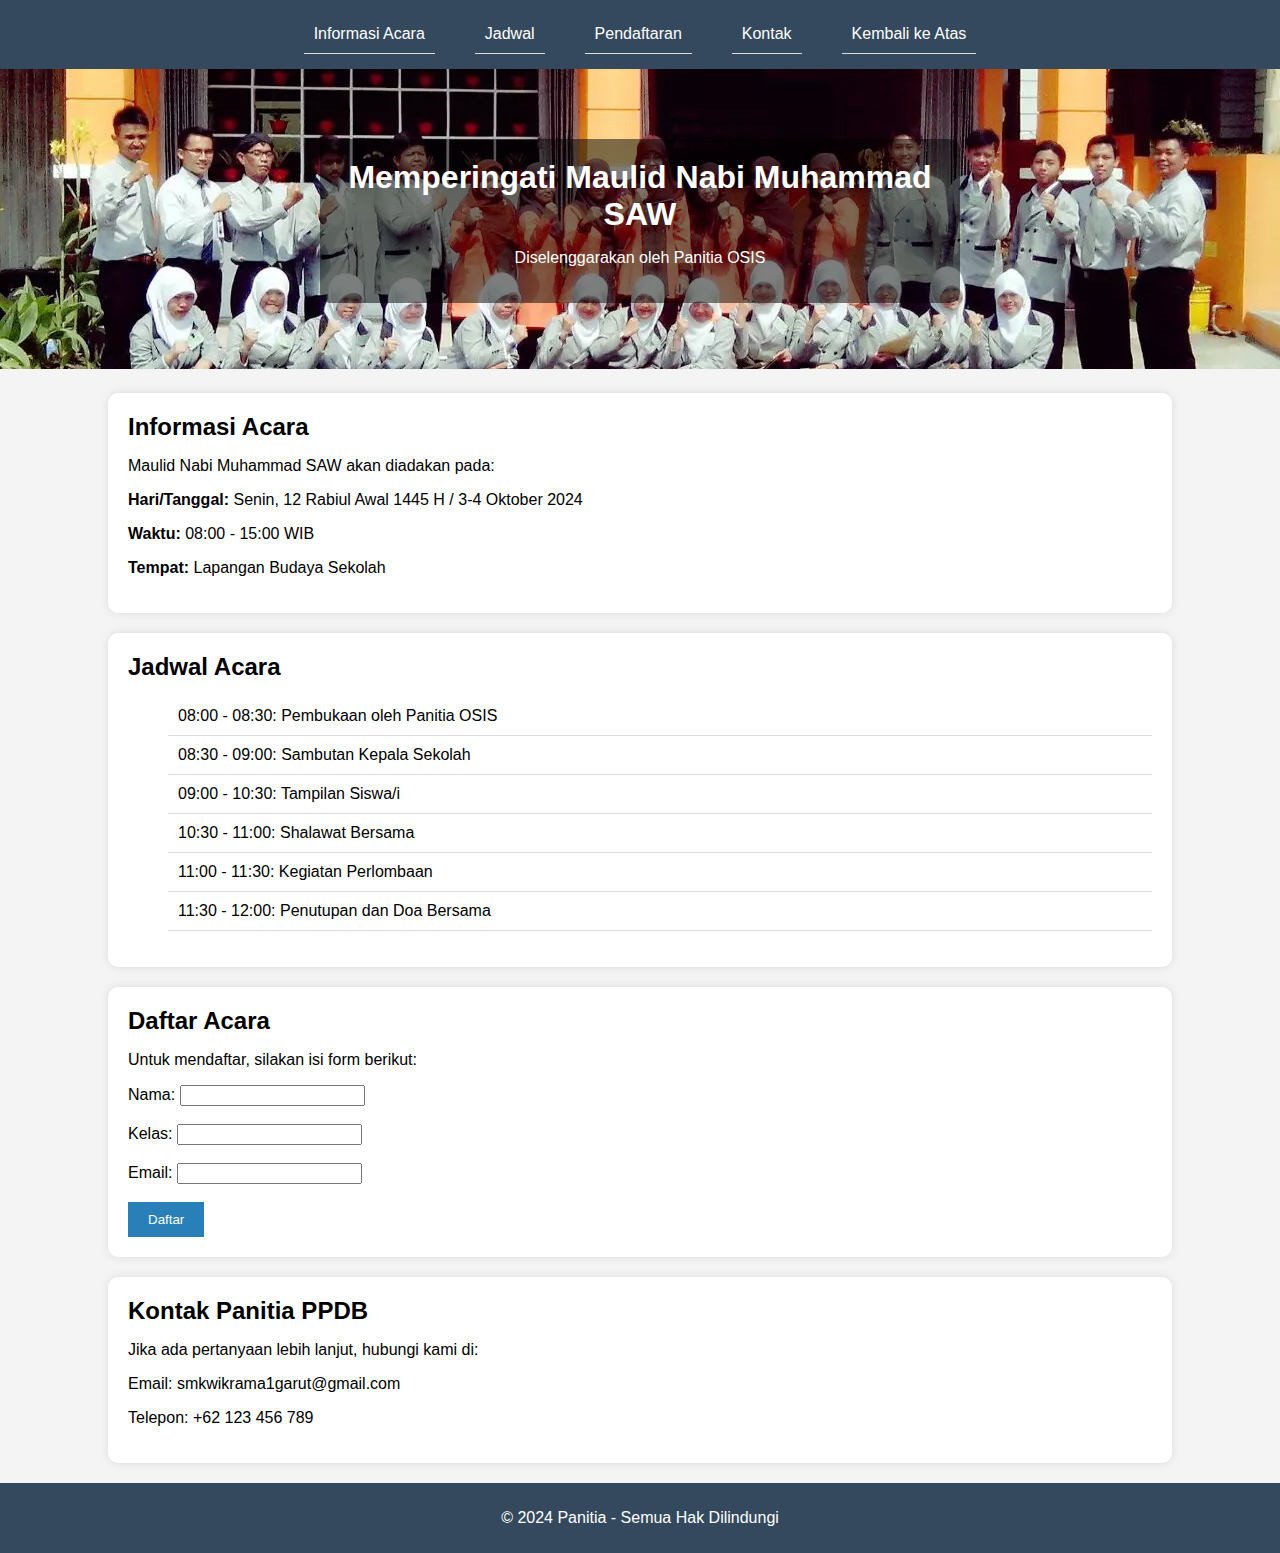
==== index.html @ cec7f433 "Initial commit: Menambahkan file index.html, style.css, script.js, dan folder assets" ====
<!DOCTYPE html>
<html lang="id">
<head>
    <meta charset="UTF-8">
    <meta name="viewport" content="width=device-width, initial-scale=1.0">
    <title>Maulid Nabi Sekolah</title>
    <link rel="stylesheet" href="style.css">
</head>
<body>
    <!-- Navigation Bar -->
    <nav id="navbar">
        <ul>
            <li><a href="#main-event">Informasi Acara</a></li>
            <li><a href="#schedule">Jadwal</a></li>
            <li><a href="#registration">Pendaftaran</a></li>
            <li><a href="#contact">Kontak</a></li>
            <li><a href="#" id="back-to-top">Kembali ke Atas</a></li>
        </ul>
    </nav>

    <!-- Header Section -->
    <header>
        <img src="assets/img/asset2.webp" alt="Gambar Sekolah" class="header-img">
        <div class="header-content">
            <h1>Memperingati Maulid Nabi Muhammad SAW</h1>
            <p>Diselenggarakan oleh Panitia OSIS</p>
        </div>
    </header>

    <!-- Main Event Section -->
    <section id="main-event">
        <h2>Informasi Acara</h2>
        <p>Maulid Nabi Muhammad SAW akan diadakan pada:</p>
        <p><strong>Hari/Tanggal:</strong> Senin, 12 Rabiul Awal 1445 H / 3-4 Oktober 2024</p>
        <p><strong>Waktu:</strong> 08:00 - 15:00 WIB</p>
        <p><strong>Tempat:</strong> Lapangan Budaya Sekolah</p>
    </section>

    <!-- Schedule Section -->
    <section id="schedule">
        <h2>Jadwal Acara</h2>
        <ul>
            <li>08:00 - 08:30: Pembukaan oleh Panitia OSIS</li>
            <li>08:30 - 09:00: Sambutan Kepala Sekolah</li>
            <li>09:00 - 10:30: Tampilan Siswa/i</li>
            <li>10:30 - 11:00: Shalawat Bersama</li>
            <li>11:00 - 11:30: Kegiatan Perlombaan</li>
            <li>11:30 - 12:00: Penutupan dan Doa Bersama</li>
        </ul>
    </section>

    <!-- Registration Section -->
    <section id="registration">
        <h2>Daftar Acara</h2>
        <p>Untuk mendaftar, silakan isi form berikut:</p>
        <form>
            <label for="nama">Nama:</label>
            <input type="text" id="nama" name="nama" required><br><br>
            
            <label for="kelas">Kelas:</label>
            <input type="text" id="kelas" name="kelas" required><br><br>
            
            <label for="email">Email:</label>
            <input type="email" id="email" name="email" required><br><br>
            
            <button type="submit">Daftar</button>
        </form>
    </section>

    <!-- Contact Section -->
    <section id="contact">
        <h2>Kontak Panitia PPDB</h2>
        <p>Jika ada pertanyaan lebih lanjut, hubungi kami di:</p>
        <p>Email: smkwikrama1garut@gmail.com</p>
        <p>Telepon: +62 123 456 789</p>
    </section>

    <!-- Footer Section -->
    <footer>
        <p>&copy; 2024 Panitia - Semua Hak Dilindungi</p>
    </footer>

    <!-- Include JavaScript -->
    <script src="script.js"></script>
</body>
</html>
---- style.css ----
/* Global Styles */
body {
    font-family: Arial, sans-serif;
    background: #f4f4f4;
    margin: 0;
    padding: 0;
}

header {
    position: relative;
    text-align: center;
    color: white;
}

/* Mengubah gaya gambar header */
.header-img {
    width: 100%; /* Pastikan gambar memenuhi lebar */
    height: 300px; /* Tinggi gambar diatur lebih besar */
    object-fit: cover; /* Memastikan gambar terpotong secara proporsional */
    object-position: center; /* Posisikan gambar di tengah */
}

.header-content {
    position: absolute;
    top: 50%;
    left: 50%;
    transform: translate(-50%, -50%);
    background: rgba(0, 0, 0, 0.5); /* Tambahkan latar belakang gelap transparan untuk kontras */
    padding: 20px;
    border-radius: 10px;
}

h1, h2 {
    margin: 0;
}

nav {
    background-color: #34495e;
    color: white;
    padding: 15px 0;
    position: sticky;
    top: 0;
    z-index: 1000;
}

nav ul {
    list-style-type: none;
    margin: 0;
    padding: 0;
    display: flex;
    justify-content: center;
}

nav ul li {
    margin: 0 20px;
}

nav ul li a {
    color: white;
    text-decoration: none;
}

nav ul li a:hover {
    text-decoration: underline;
}

#main-event, #schedule, #registration, #contact {
    background: white;
    margin: 20px auto;
    padding: 20px;
    width: 80%;
    border-radius: 10px;
    box-shadow: 0px 0px 10px rgba(0,0,0,0.1);
}

ul {
    list-style-type: none;
}

li {
    padding: 10px;
    border-bottom: 1px solid #ddd;
}

footer {
    text-align: center;
    padding: 10px;
    background: #34495e;
    color: white;
}

button {
    padding: 10px 20px;
    background-color: #2980b9;
    color: white;
    border: none;
    cursor: pointer;
}

button:hover {
    background-color: #3498db;
}
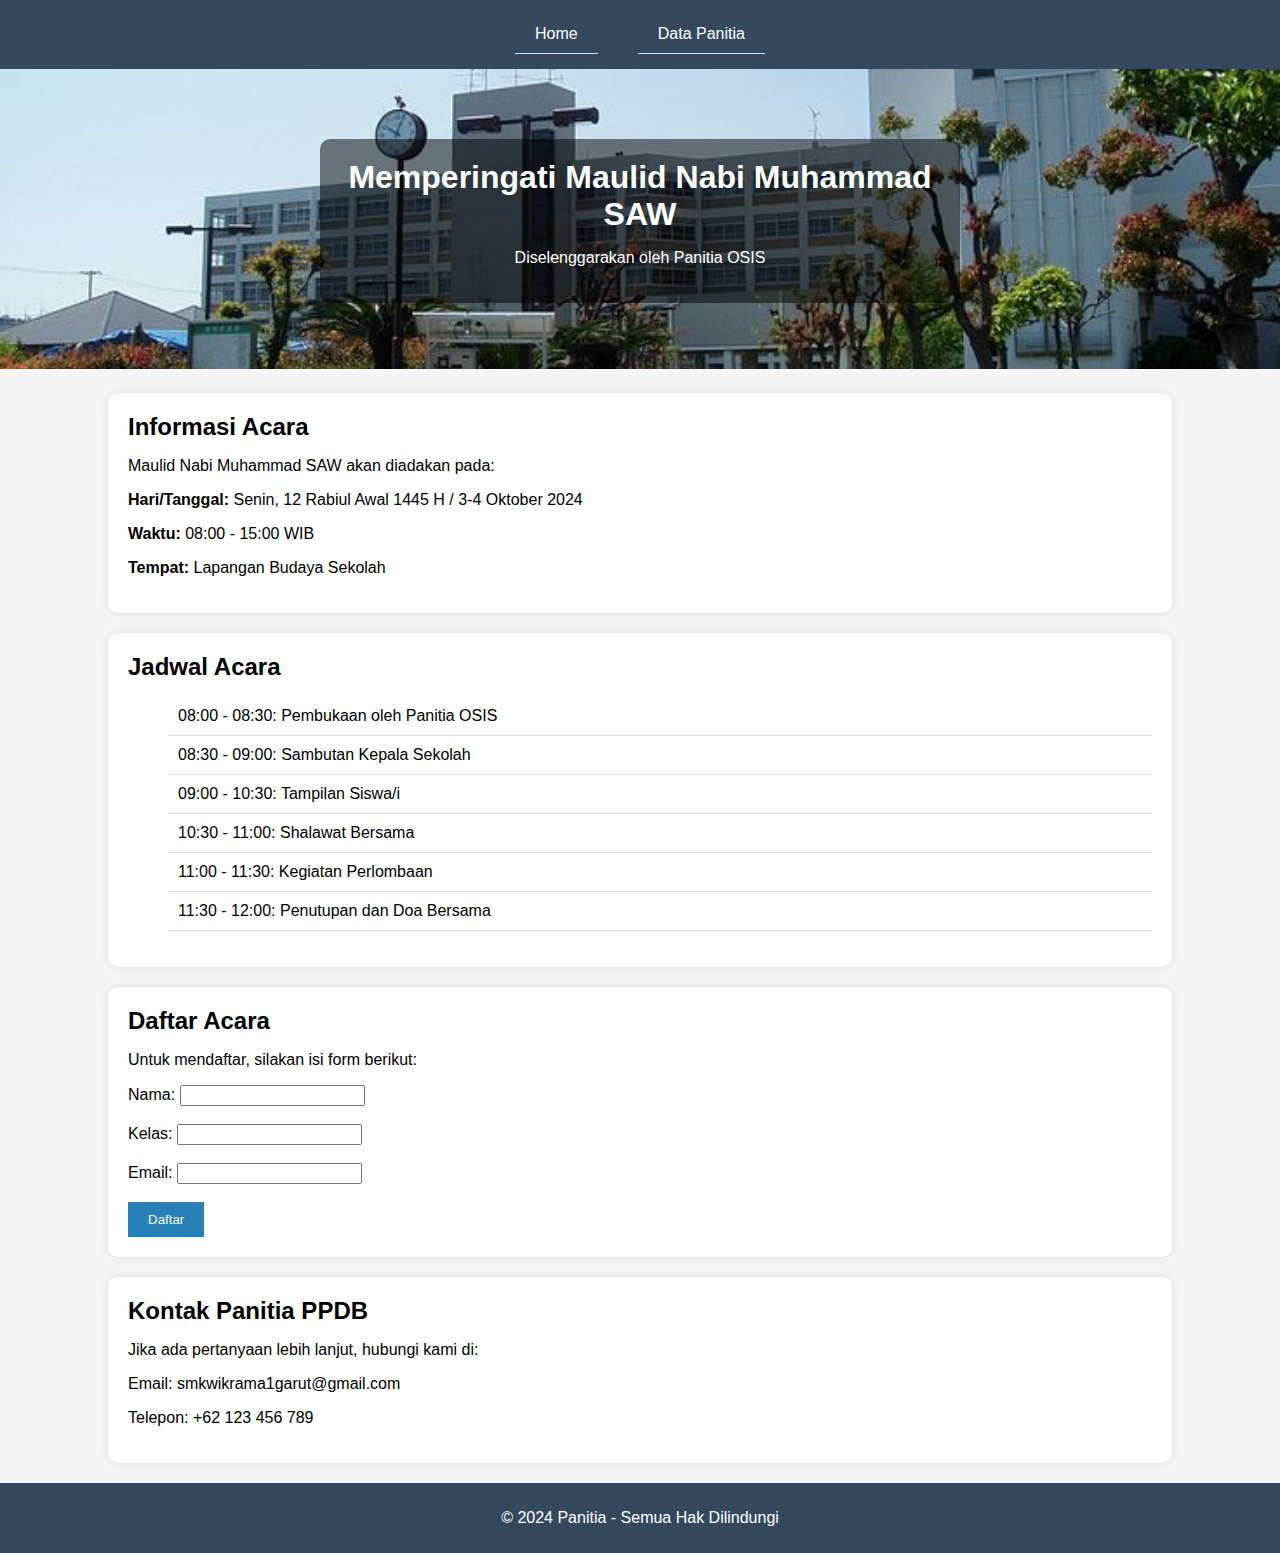
==== commit 132ce58e: "menambahkan navbar" ====
--- a/index.html
+++ b/index.html
@@ -8,19 +8,17 @@
 </head>
 <body>
     <!-- Navigation Bar -->
-    <nav id="navbar">
-        <ul>
-            <li><a href="#main-event">Informasi Acara</a></li>
-            <li><a href="#schedule">Jadwal</a></li>
-            <li><a href="#registration">Pendaftaran</a></li>
-            <li><a href="#contact">Kontak</a></li>
-            <li><a href="#" id="back-to-top">Kembali ke Atas</a></li>
-        </ul>
-    </nav>
+<nav id="navbar">
+    <ul>
+        <li><a href="index.html">Home</a></li> <!-- Link ke halaman utama -->
+        <li><a href="datapanitia.html">Data Panitia</a></li> <!-- Link ke halaman Data Panitia -->
+    </ul>
+</nav>
+
 
     <!-- Header Section -->
     <header>
-        <img src="assets/img/asset2.webp" alt="Gambar Sekolah" class="header-img">
+        <img src="asset/img/asset5.jpg" alt="Gambar Sekolah" class="header-img">
         <div class="header-content">
             <h1>Memperingati Maulid Nabi Muhammad SAW</h1>
             <p>Diselenggarakan oleh Panitia OSIS</p>
@@ -83,4 +81,4 @@
     <!-- Include JavaScript -->
     <script src="script.js"></script>
 </body>
-</html>
+</html>--- a/style.css
+++ b/style.css
@@ -58,10 +58,14 @@
 nav ul li a {
     color: white;
     text-decoration: none;
+    padding: 5px 10px; /* Tambahkan padding untuk area klik lebih luas */
+    transition: background-color 0.3s, color 0.3s; /* Transisi untuk efek hover */
 }
 
 nav ul li a:hover {
-    text-decoration: underline;
+    background-color: #2980b9; /* Warna latar belakang saat hover */
+    color: white; /* Warna teks saat hover */
+    border-radius: 5px; /* Tambahkan border radius untuk efek melingkar */
 }
 
 #main-event, #schedule, #registration, #contact {
@@ -100,3 +104,81 @@
 button:hover {
     background-color: #3498db;
 }
+
+/* === Responsive Media Queries === */
+@media (max-width: 1024px) {
+    nav ul {
+        display: block; /* Ubah ke tampilan vertikal */
+        text-align: center;
+    }
+
+    nav ul li {
+        margin: 10px 0; /* Atur margin untuk menu */
+    }
+}
+
+@media (max-width: 768px) {
+    .header-img {
+        height: 250px; /* Sesuaikan tinggi gambar untuk tablet */
+    }
+
+    #main-event, #schedule, #registration, #contact {
+        width: 90%; /* Perbesar lebar kontainer pada tablet */
+    }
+
+    .header-content {
+        padding: 15px; /* Perkecil padding konten header */
+    }
+}
+
+@media (max-width: 480px) {
+    .header-img {
+        height: 200px; /* Sesuaikan tinggi gambar untuk mobile */
+    }
+
+    nav ul {
+        display: block; /* Ubah tampilan menu menjadi blok */
+    }
+
+    nav ul li {
+        margin: 5px 0; /* Perkecil margin pada menu */
+    }
+
+    .header-content h1 {
+        font-size: 20px; /* Sesuaikan ukuran font judul */
+    }
+
+    .header-content h2 {
+        font-size: 16px; /* Sesuaikan ukuran font subjudul */
+    }
+
+    #main-event, #schedule, #registration, #contact {
+        width: 95%; /* Perbesar lebar kontainer pada layar kecil */
+    }
+
+    button {
+        width: 100%; /* Buat tombol memenuhi lebar */
+        margin-top: 10px; /* Tambahkan jarak di atas tombol */
+    }
+}
+
+@media (max-width: 320px) {
+    .header-img {
+        height: 150px; /* Sesuaikan tinggi gambar untuk layar kecil */
+    }
+
+    .header-content h1 {
+        font-size: 18px; /* Sesuaikan ukuran font judul */
+    }
+
+    .header-content h2 {
+        font-size: 14px; /* Sesuaikan ukuran font subjudul */
+    }
+}
+
+@media (max-width: 280px) {
+    .header-img {
+        height: 120px; /* Sesuaikan tinggi gambar untuk layar kecil */
+    }
+
+    .header-content h1 {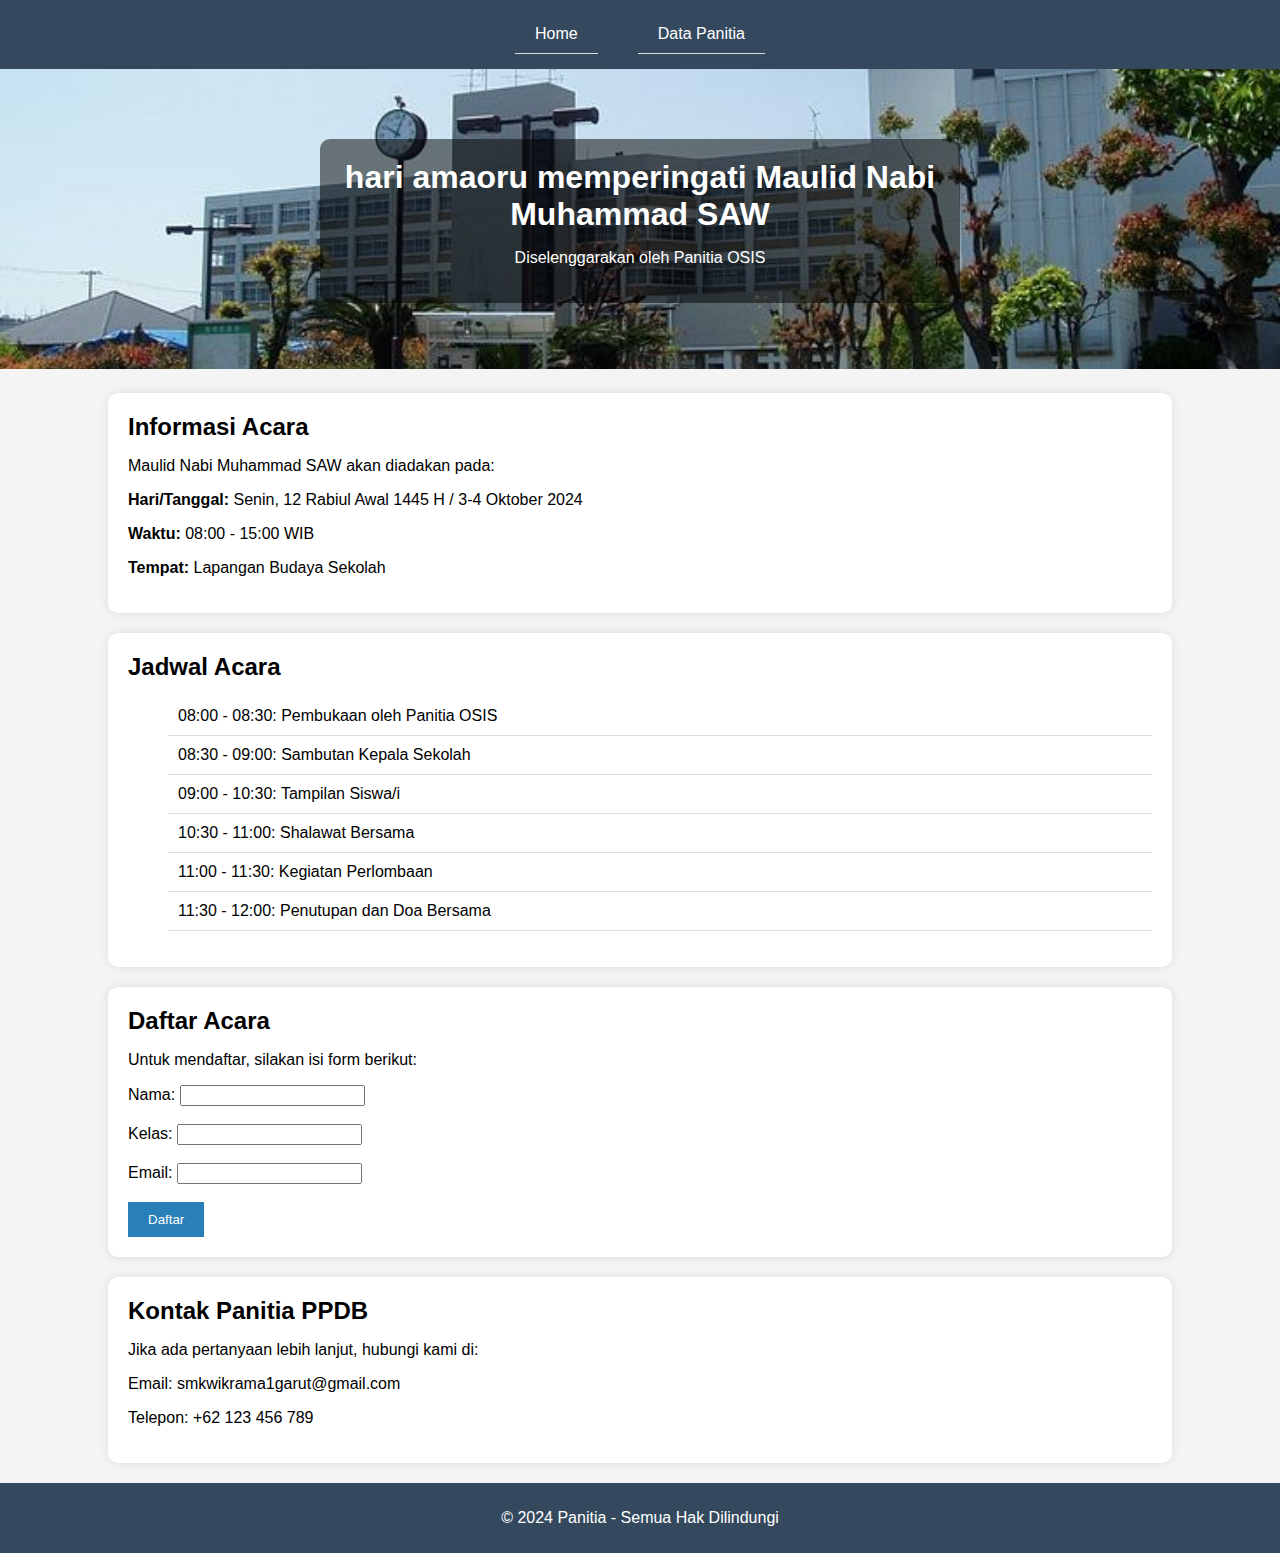
==== commit 32f864f3: "amara" ====
--- a/index.html
+++ b/index.html
@@ -20,7 +20,7 @@
     <header>
         <img src="asset/img/asset5.jpg" alt="Gambar Sekolah" class="header-img">
         <div class="header-content">
-            <h1>Memperingati Maulid Nabi Muhammad SAW</h1>
+            <h1>hari amaoru memperingati Maulid Nabi Muhammad SAW</h1>
             <p>Diselenggarakan oleh Panitia OSIS</p>
         </div>
     </header>
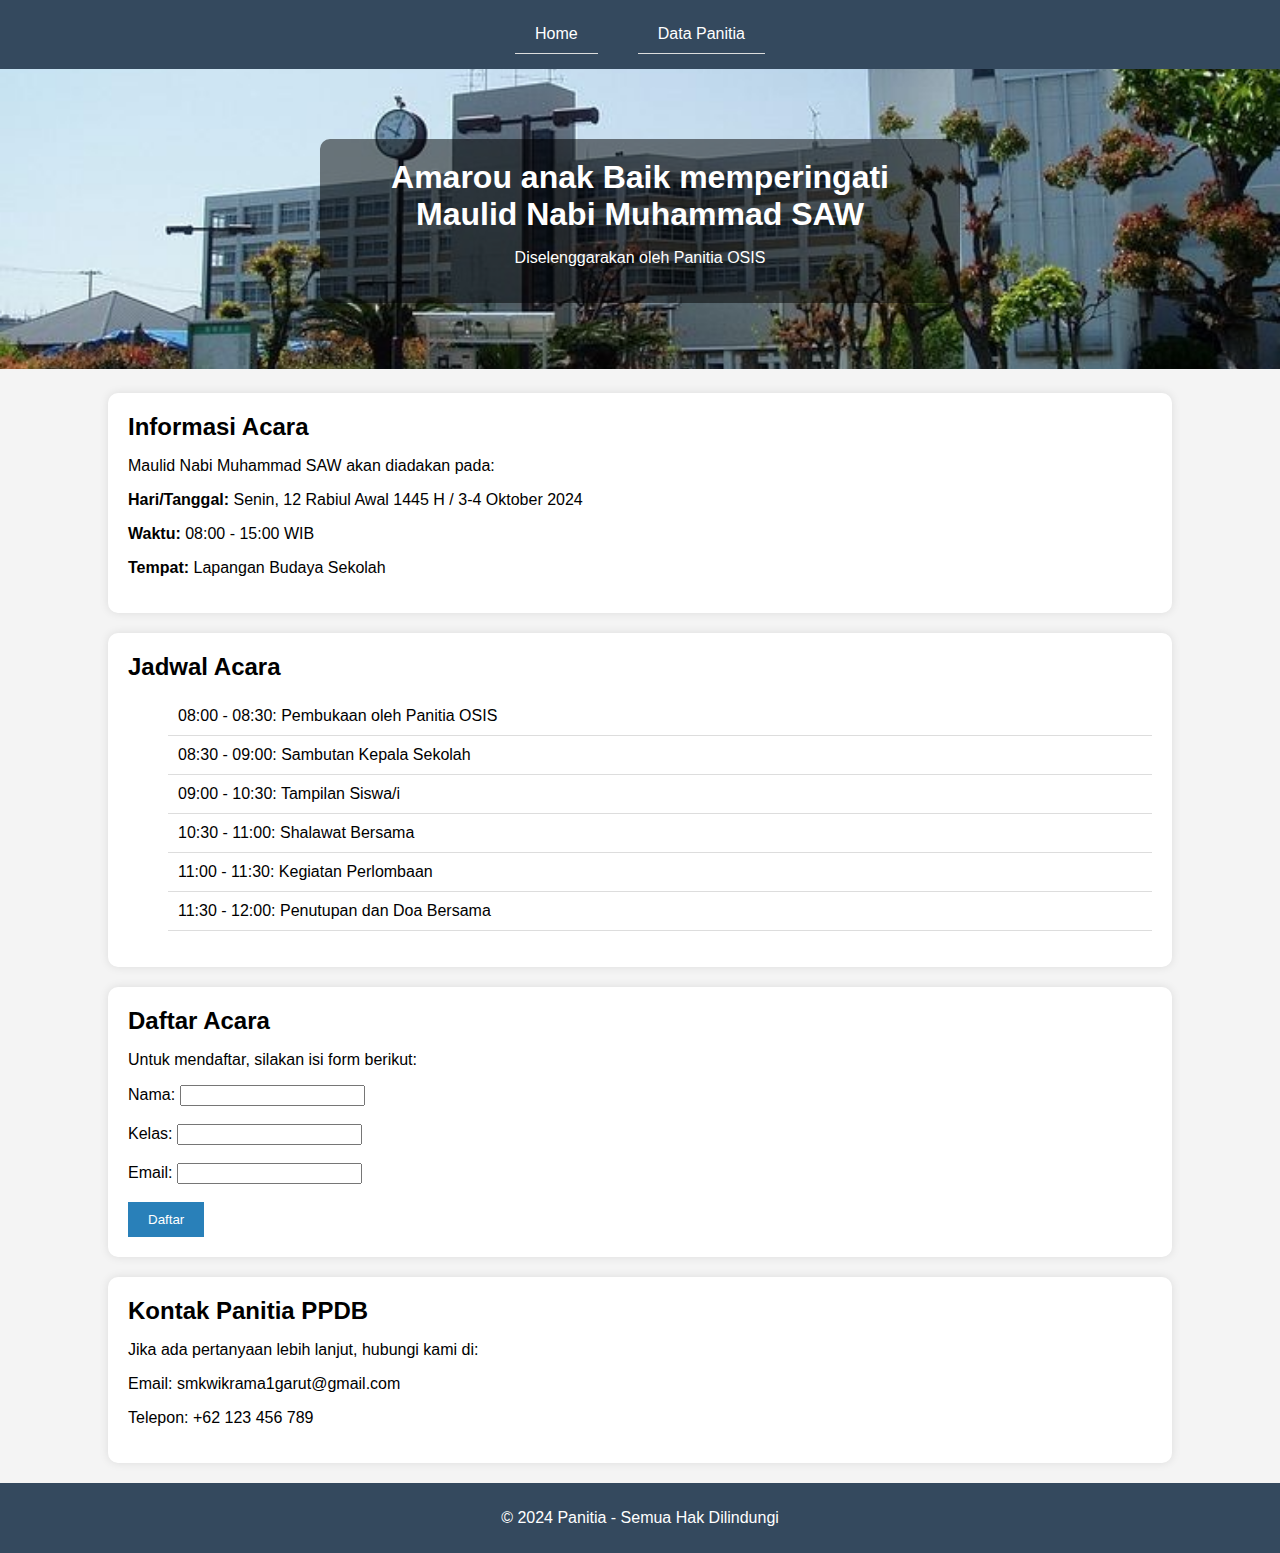
==== commit 2737c1b8: "Amarou" ====
--- a/index.html
+++ b/index.html
@@ -20,7 +20,7 @@
     <header>
         <img src="asset/img/asset5.jpg" alt="Gambar Sekolah" class="header-img">
         <div class="header-content">
-            <h1>hari amaoru memperingati Maulid Nabi Muhammad SAW</h1>
+            <h1>Amarou anak Baik memperingati Maulid Nabi Muhammad SAW</h1>
             <p>Diselenggarakan oleh Panitia OSIS</p>
         </div>
     </header>
